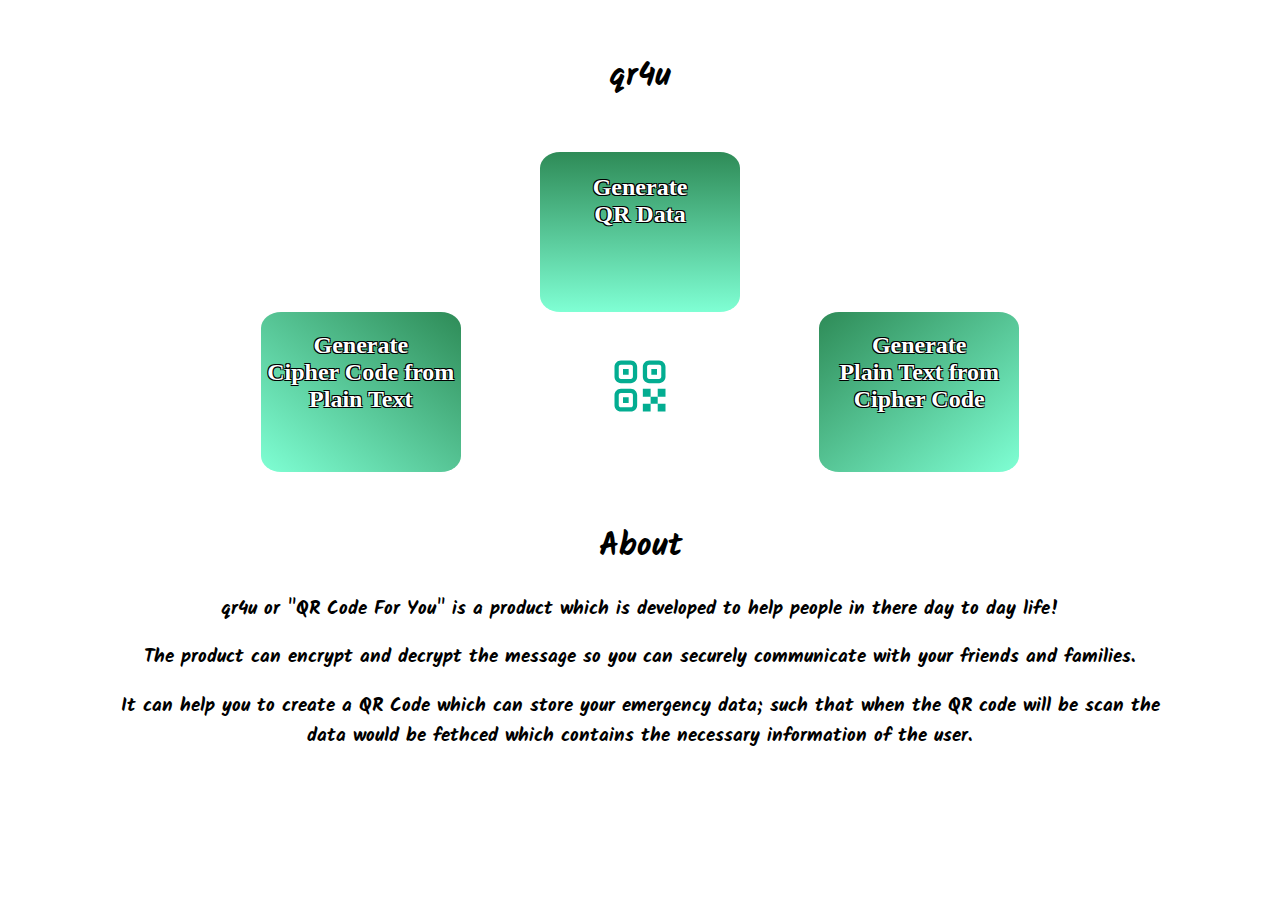
==== index.html @ 4a2bc8af "Version 1" ====
<!DOCTYPE html>
<html lang="eng">
    <head>
        <title>qr4u</title>
        <!--Script-->
        <script src="script/secure.js"></script>
        <!--CSS-->
        <link href='https://fonts.googleapis.com/css?family=Kalam' rel='stylesheet'>
        <link rel="stylesheet" type="text/css" href="style/style.css">
        <!--Favicon-->
        <link rel="icon" type="image/png" href="assets/img.svg"/>
        <!--Additional-->
        <meta charset="UTF-8">
        <meta name="viewport" content="width=device-width, initial-scale=1">
        <meta content="IE=Edge" http-equiv="X-UA-Compatible">
        <meta name="description" content="qr4u : Encrypt, Decrypt and create your own Qr Code">
        <meta name="author" content="Developed by Srijanverse">
    </head>
    <body>

        <!--Header-->
        <div style="margin: 4%; text-align: center;">
            <h1 style="font-family:Kalam">qr4u</h1>
        </div> 
    
        <a href="qr_index.html">
            <div class="qr">                
                <h2>Generate <br> QR Data</h2>            
            </div>
        </a>

        <a href="cipher.html">
            <div class="encrypt">
                <h2>Generate <br> Cipher Code from <br> Plain Text</h2>            
            </div>
        </a>

        <a href="decipher.html">
            <div class="decrypt">
                <h2>Generate <br> Plain Text from <br> Cipher Code</h2>        
            </div>
        </a>
    
        <a href="index.html"><img src="assets/img.svg" width="68" height="68" style="padding-top: 40px;"></a>

        <div style="margin: 8%; text-align: center;">
            <h1 style="font-family:Kalam">About</h1>
            <h3 style="font-family:Kalam;"> qr4u or "QR Code For You" is a product which is developed to help people in there day to day life!</h2>
            <h3 style="font-family:Kalam">The product can encrypt and decrypt the message so you can securely communicate with your friends and families.</h2>
            <h3 style="font-family:Kalam">It can help you to create a QR Code which can store your emergency data; such that when the QR code will be scan the data would be fethced which contains the necessary information of the user.</h2>
        </div>

    </body>
</html>
---- style/style.css ----
*{
    text-align: center;
}

img{
    display: block;
    margin-left: auto;
    margin-right: auto;   
}

a{
    text-decoration: none;
}

h2{
    color:white;
     /*Logo Design*/
     text-shadow: -1px 1px 0 #000,
     1px 1px 0 #000,
    1px -1px 0 #000,
   -1px -1px 0 #000;
}

.qr{
    margin-top: 1%;
    padding: 2px;
    width: 196px;
    height: 156px;
    display: block;
    margin-left: auto;
    margin-right: auto;
    border-radius: 10%;
    background: linear-gradient(to bottom, seagreen, aquamarine);
}

.encrypt{
    float: left;
    width: 200px;
    height: 160px;
    margin-left: 20%;
    border-radius: 10%;
    background: linear-gradient(to bottom left, seagreen, aquamarine);
}

.decrypt{
    float: right;
    width: 200px;
    height: 160px;
    margin-right: 20%;
    border-radius: 10%;
    box-shadow: 20em;
    background: linear-gradient(to bottom right, seagreen, aquamarine);
}

.qr_temp{
    float: left;
    width: 200px;
    height: 160px;
    margin-left: 25%;
    border-radius: 10%;
    background: linear-gradient(to bottom left, seagreen, aquamarine);
}

.qr_free{
    float: right;
    width: 200px;
    height: 160px;
    margin-right: 25%;
    border-radius: 10%;
    box-shadow: 20em;
    background: linear-gradient(to bottom right, seagreen, aquamarine);
}
@media only screen and (max-width: 721px){

    .encrypt, .decrypt, .qr_temp, .qr_free{
        margin-top: 4%;
        padding-top: 2%;
        margin-left: auto;
        margin-right: auto;
        float: none;
    }

}
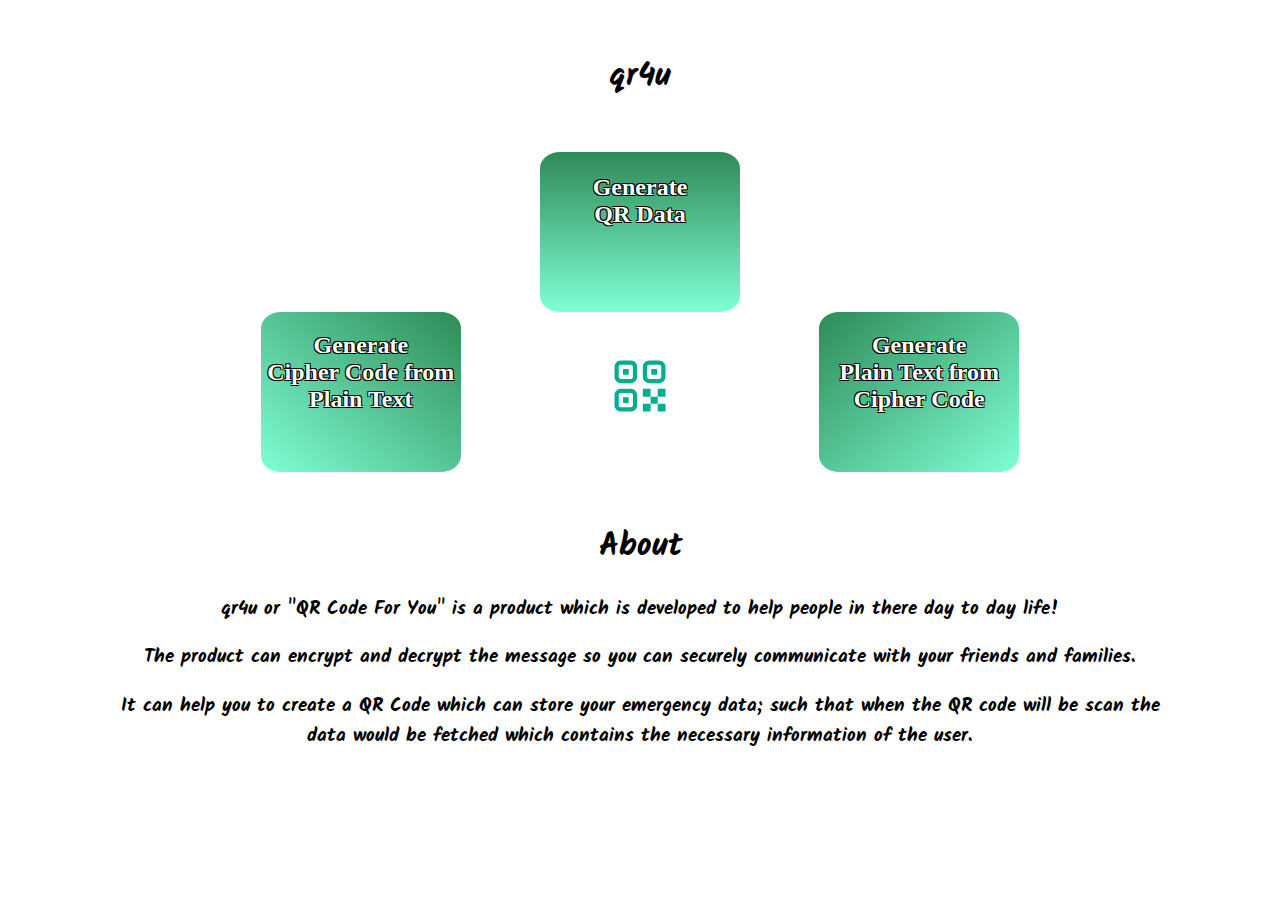
==== commit c0e9216f: "Full Description" ====
--- a/index.html
+++ b/index.html
@@ -47,7 +47,7 @@
             <h1 style="font-family:Kalam">About</h1>
             <h3 style="font-family:Kalam;"> qr4u or "QR Code For You" is a product which is developed to help people in there day to day life!</h2>
             <h3 style="font-family:Kalam">The product can encrypt and decrypt the message so you can securely communicate with your friends and families.</h2>
-            <h3 style="font-family:Kalam">It can help you to create a QR Code which can store your emergency data; such that when the QR code will be scan the data would be fethced which contains the necessary information of the user.</h2>
+            <h3 style="font-family:Kalam">It can help you to create a QR Code which can store your emergency data; such that when the QR code will be scan the data would be fetched which contains the necessary information of the user.</h2>
         </div>
 
     </body>
